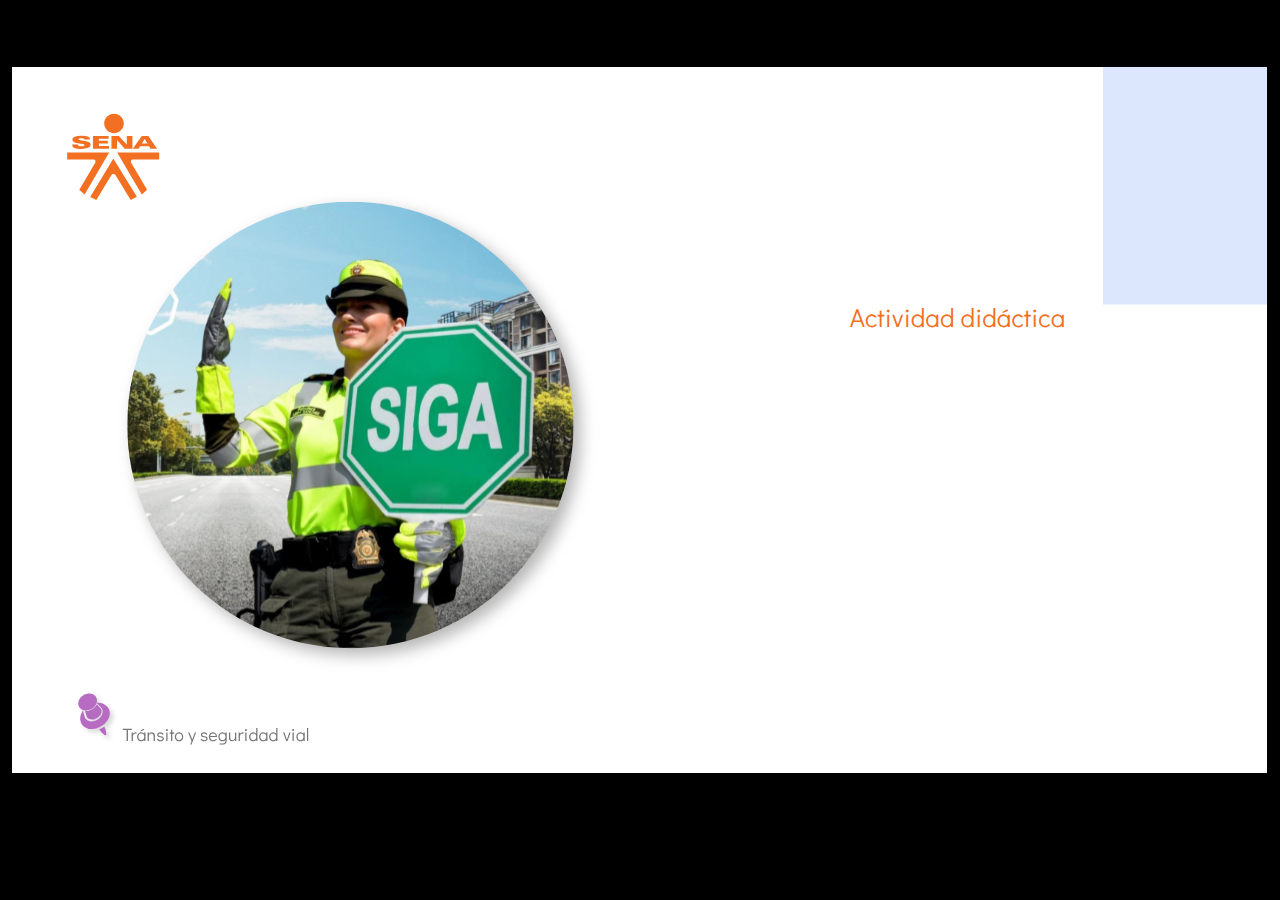
==== public/actividades/index.html @ 91df7506 "se vincula AD" ====
﻿<!doctype html>
<html lang="es">
<head>
  <meta charset="utf-8">
  <!-- Creado con Storyline 360 - http://www.articulate.com  -->
  <!-- version: 3.68.28887.0 -->
  <title>Actividad did&#225;ctica</title>
  <meta http-equiv="x-ua-compatible" content="IE=edge"/>
  <meta name="viewport" content="width=device-width,initial-scale=1,user-scalable=no,shrink-to-fit=no,minimal-ui"/>
  <meta name="apple-mobile-web-app-capable" content="yes"/>
  <style>
    html, body { height: 100%; padding: 0; margin: 0 }
    #app { height: 100%; width: 100%; }
  </style>

  <script>
    window.DS = {};
    window.globals = {
      DATA_PATH_BASE: '',
      HAS_FRAME: true,
      HAS_SLIDE: true,

      lmsPresent: false,
      tinCanPresent: false,
      cmi5Present: false,
      aoSupport: false,
      scale: 'show all',
      captureRc: false,
      browserSize: 'optimal',
      bgColor: '#000000',
      features: 'AccessibleVideo,FullScreenToggle,InsertSvgPicture,LayerPresentAsDialog,MultipleQuizTracking,QuestionCorrectVariable,UpdatedThemeEditor',
      themeName: 'classic',
      preloaderColor: '#FFFFFF',
      suppressAnalytics: false,
      productChannel: 'stable',
      publishSource: 'storyline',
      aid: 'aid|dd73bbe0-893c-4c5d-ada9-b44ee608dcb3',
      cid: '04bfd34e-cd07-4569-9f02-371561cab23e',
      playerVersion: '3.68.28887.0',
      publishTimestamp: '2022-11-05T01:16:20.6654758Z',
      maxIosVideoElements: 10,
      connectionSettings: { },

      
      parseParams: function(qs) {
        if (window.globals.parsedParams != null) {
          return window.globals.parsedParams;
        }
        qs = (qs || window.location.search.substr(1)).split('+').join(' ');
        var params = {},
            tokens,
            re = /[?&]?([^=]+)=([^&]*)/g;

        while (tokens = re.exec(qs)) {
          params[decodeURIComponent(tokens[1]).trim()] =
            decodeURIComponent(tokens[2]).trim();
        }
        window.globals.parsedParams = params;
        return params;
      }

    };
  </script>
  <script>
    var isIe11 = ('ActiveXObject' in window || window.MSBlobBuilder != null)
      && window.msCrypto != null && !window.ActiveXObject;
    if (isIe11) {
      window.globals.unsupportedBrowser = true;
      document.write(atob('[base64]'));
    }
  </script>
  
  <script>window.THREE = { };</script>
  
</head>
<body style="background: #000000" class="cs-HTML theme-classic">
  <!-- 360 -->
  <script>!function(e){var i=/iPhone/i,o=/iPod/i,n=/iPad/i,t=/(?=.*\bAndroid\b)(?=.*\bMobile\b)/i,d=/Android/i,s=/(?=.*\bAndroid\b)(?=.*\bSD4930UR\b)/i,b=/(?=.*\bAndroid\b)(?=.*\b(?:KFOT|KFTT|KFJWI|KFJWA|KFSOWI|KFTHWI|KFTHWA|KFAPWI|KFAPWA|KFARWI|KFASWI|KFSAWI|KFSAWA)\b)/i,r=/IEMobile/i,h=/(?=.*\bWindows\b)(?=.*\bARM\b)/i,a=/BlackBerry/i,l=/BB10/i,p=/Opera Mini/i,f=/(CriOS|Chrome)(?=.*\bMobile\b)/i,u=/(?=.*\bFirefox\b)(?=.*\bMobile\b)/i,c=new RegExp("(?:Nexus 7|BNTV250|Kindle Fire|Silk|GT-P1000)","i"),w=function(e,i){return e.test(i)},A=function(e){var A=e||navigator.userAgent,v=A.split("[FBAN");if(void 0!==v[1]&&(A=v[0]),this.apple={phone:w(i,A),ipod:w(o,A),tablet:!w(i,A)&&w(n,A),device:w(i,A)||w(o,A)||w(n,A)},this.amazon={phone:w(s,A),tablet:!w(s,A)&&w(b,A),device:w(s,A)||w(b,A)},this.android={phone:w(s,A)||w(t,A),tablet:!w(s,A)&&!w(t,A)&&(w(b,A)||w(d,A)),device:w(s,A)||w(b,A)||w(t,A)||w(d,A)},this.windows={phone:w(r,A),tablet:w(h,A),device:w(r,A)||w(h,A)},this.other={blackberry:w(a,A),blackberry10:w(l,A),opera:w(p,A),firefox:w(u,A),chrome:w(f,A),device:w(a,A)||w(l,A)||w(p,A)||w(u,A)||w(f,A)},this.seven_inch=w(c,A),this.any=this.apple.device||this.android.device||this.windows.device||this.other.device||this.seven_inch,this.phone=this.apple.phone||this.android.phone||this.windows.phone,this.tablet=this.apple.tablet||this.android.tablet||this.windows.tablet,"undefined"==typeof window)return this},v=function(){var e=new A;return e.Class=A,e};"undefined"!=typeof module&&module.exports&&"undefined"==typeof window?module.exports=A:"undefined"!=typeof module&&module.exports&&"undefined"!=typeof window?module.exports=v():"function"==typeof define&&define.amd?define("isMobile",[],e.isMobile=v()):e.isMobile=v()}(this);
    window.isMobile.apple.tablet = window.isMobile.apple.tablet ||
      (navigator.platform === 'MacIntel' && navigator.maxTouchPoints > 1);
    window.isMobile.apple.device = window.isMobile.apple.device || window.isMobile.apple.tablet;
    window.isMobile.tablet = window.isMobile.tablet || window.isMobile.apple.tablet;
    window.isMobile.any = window.isMobile.any || window.isMobile.apple.tablet;
  </script>

  <div id="focus-sink" tabindex="-1"></div>

  <div id="preso"></div>
  <script>
    (function() {

      var classTypes = [ 'desktop', 'mobile', 'phone', 'tablet' ];

      var addDeviceClasses = function(prefix, testObj) {
        var curr, i;
        for (i = 0; i < classTypes.length; i++) {
          curr = classTypes[i];
          if (testObj[curr]) {
            document.body.classList.add(prefix + curr);
          }
        }
      };

      var params = window.globals.parseParams(),
          isDevicePreview = params.devicepreview === '1',
          isPhoneOverride = params.deviceType === 'phone' || (isDevicePreview && params.phone == '1'),
          isTabletOverride = (params.deviceType === 'tablet' || isDevicePreview) && !isPhoneOverride,
          isMobileOverride = isPhoneOverride || isTabletOverride;

      var deviceView = {
        desktop: !window.isMobile.any && !isMobileOverride,
        mobile: window.isMobile.any || isMobileOverride,
        phone: isPhoneOverride || (window.isMobile.phone && !isTabletOverride),
        tablet: isTabletOverride || window.isMobile.tablet
      };

      window.globals.deviceView = deviceView;
      window.isMobile.desktop = !window.isMobile.any;
      window.isMobile.mobile = window.isMobile.any;

      addDeviceClasses('view-', deviceView);

    })();
  </script>
  
  <script src='story_content/user.js' type=text/javascript></script>
  <div class="slide-loader"></div>

  <script>
    if (window.globals.deviceView.isMobile) { var doc = document, loader = doc.body.querySelector('.slide-loader'); [ 1, 2, 3 ].forEach(function(n) { var d = doc.createElement('div'); d.style.backgroundColor = window.globals.preloaderColor; d.classList.add('mobile-loader-dot'); d.classList.add('dot' + n); loader.appendChild(d); }); }
  </script>

  <div class="mobile-load-title-overlay" style="display: none">
    <div class="mobile-load-title">Actividad did&#225;ctica</div>
  </div>

  <div class="mobile-chrome-warning"></div>

  
<style>
  .warn-connection-dialog {
    display: none;
    background: transparent;
    pointer-events: none;
    position: fixed;
    left: 0;
    top: 0;
    width: 100%;
    height: 100%;
    z-index: 999;
  }

  .warn-connection-content {
    border-radius: 4px;
    background: white;
    border: 1px solid #E7E7E7;
    color: #333333;
    box-shadow: 0 2px 4px rgba(0, 0, 0, 0.25);
    transition: all 150ms ease-out;
    position: absolute;
    white-space: nowrap;
  }

  .view-phone.is-landscape .warn-connection-content {
    left: 23px;
    bottom: 23px;
  }

  .view-tablet.is-landscape .warn-connection-content {
    left: 50%;
    top: 20px;
    transform: translateX(-50%);
  }

  .is-portrait .warn-connection-content {
    transform: translate(-50%, calc(-100% - 15px));
  }

  .warn-connection-content p {
    display: inline-block;
    margin: 0 8px 0 0;
    line-height: 33px;
    font-size: 11px;
  }

  .warn-connection-content svg {
    position: relative;
    vertical-align: middle;
    margin: 0 2px 2px 8px;
  }

  .view-desktop .warn-connection-content {
    left: 1.5em;
    bottom: 1.5em;
  }

  .view-desktop .warn-connection-content p {
    font-size: 1.1em;
  }

  .is-offline .warn-connection-dialog {
    display: block;
  }

  .is-offline .cs-panel * {
    pointer-events: none !important;
  }

  .is-offline .cs-panel {
    pointer-events: all !important;
  }

  .is-offline #nav-controls * {
    pointer-events: none !important;
  }

  .is-offline #nav-controls {
    pointer-events: all !important;
  }
</style>

<div class="warn-connection-dialog">
  <div class="warn-connection-content">
    <svg width="17" height="15" viewBox="0 0 17 15" xmlns="http://www.w3.org/2000/svg">
      <path fill="#8F0000" stroke="white" d="M16.07,12.98 L15.88,12.23 L9.51,1.21 C8.97,0.26,7.6,0.26,7.06,1.21 L0.69,12.23 C0.15,13.16,0.81,14.36,1.91,14.36 H14.65 C15.47,14.36,16.05,13.7,16.07,12.98 Z"/>
      <path fill="white" stroke="white" d="M8.58,5.5 C8.35,5.28,8.5,5.35,8.21,5.32 C8.09,5.35,7.97,5.49,7.96,5.67 C7.97,5.79,7.98,5.92,7.98,6.04 L7.98,6.04 C7.99,6.17,8,6.31,8.01,6.43 L8.01,6.44 C8.03,6.92,8.06,7.41,8.09,7.9 L8.09,7.9 C8.12,8.39,8.14,8.88,8.17,9.37 C8.17,9.39,8.18,9.42,8.2,9.44 C8.23,9.46,8.25,9.47,8.28,9.47 C8.31,9.47,8.34,9.46,8.35,9.44 C8.37,9.43,8.38,9.4,8.39,9.35 L8.39,9.34 C8.39,9.24,8.4,9.15,8.4,9.05 L8.4,9.05 C8.41,8.96,8.41,8.86,8.42,8.75 C8.43,8.44,8.45,8.12,8.47,7.81 L8.47,7.81 C8.49,7.49,8.51,7.18,8.53,6.87 C8.55,6.46,8.56,6.05,8.59,5.64 L8.6,5.62 C8.6,5.57,8.59,5.53,8.58,5.5 L8.21,5.32 Z"/>
      <circle fill="white" stroke="white" cx="8.3" cy="11.35" r="0.3"/>
    </svg>
    <p>You are offline. Trying to reconnect...</p>
  </div>
</div>

<script>
  (function() {
    window.DS.connection = {
      warningShown: false,
      assets: {},
      loadingAssetGroup: false,
      retryDelay: 500
    };

    // @TODO this is POC code and can be cleaned up a bit more if we move forward
    // with the feature



    // The `window.globals.features` variable must be set in `webpack.dev.config` when testing locally - it is not enough
    // to have it in the data - but it must be set there as well.
    var useConnectionMessages = window.AbortController != null &&
      window.location.protocol != 'file:' &&
      window.globals.features.indexOf('ConnectionMessages') != -1;

    window.DS.connection.useConnectionMessages = useConnectionMessages

    var assetCount = 0;
    var checkLoadedId;
    var connectionSettings = window.globals.connectionSettings;

    if (useConnectionMessages && connectionSettings != null) {
      var contentEl = document.querySelector('.warn-connection-content');
      var messageEl = contentEl.querySelector('p')

      if (connectionSettings.useDarkTheme) {
        contentEl.style.borderColor = '#BABBBA';
        contentEl.style.backgroundColor = '#282828';
        contentEl.style.color = '#FFFFFF';
      }

      if (connectionSettings.message != null) {
        messageEl.textContent = window.decodeURIComponent(connectionSettings.message);
      }
    }

    function checkAssetsReady() {
      for (var i in DS.connection.assets) {
        if (!DS.connection.assets[i].success) {
          return false;
        }
      }
      return true;
    }

    function stopAssetGroup() {
      if (!useConnectionMessages) { return; }

      assetCount = 0;

      DS.connection.oldAssetGroup = DS.connection.assets;
      DS.connection.assets = {};
      DS.connection.loadingAssetGroup = false;
      clearInterval(checkLoadedId);
    }

    function startAssetGroup() {
      if (!useConnectionMessages) { return; }
      var ticks = 0;
      clearInterval(checkLoadedId);
      checkLoadedId = setInterval(function() {
        var loaded = 0;
        if (assetCount === 0 && loaded === 0) {
          clearInterval(checkLoadedId);
          return;
        }

        for (var i in DS.connection.assets) {
          if (DS.connection.assets[i].success) {
            loaded++;
          }
        }

        if (assetCount === loaded && checkAssetsReady()) {
          for (var i in DS.connection.assets) {
            if (DS.connection.assets[i].action) {
              DS.connection.assets[i].action();
            }
          }
          hideWarning();
          stopAssetGroup();
        }
      }, 100)
    }

    function requiredAsset(url, action, retry, type) {
      if (!useConnectionMessages) { return; }
      if (DS.connection.assets[url]) { return; }

      DS.connection.assets[url] = {
        success: false, action: action, retry: retry, type: type
      };
      assetCount = Object.keys(DS.connection.assets).length;
      if (!DS.connection.loadingAssetGroup) {
        startAssetGroup();
      }
      DS.connection.loadingAssetGroup = true;
    }

    function assetLoaded(url) {
      if (!useConnectionMessages) { return; }
      if (DS.connection.assets[url]) {
        DS.connection.assets[url].success = true;
      }
    }

    function assetFailed(url) {
      if (!useConnectionMessages) { return; }
      if (!DS.connection.assets[url]) {
        if (/\.js$/.test(url)) {
          setTimeout(function() {
            if (DS.connection.lastSlideLoaded != null) {
              DS.connection.lastSlideLoaded();
            }
          }, DS.connection.retryDelay);
        }
        return;
      }
      if (!DS.connection.warningShown) { showWarning(); }
      if (DS.connection.assets[url].retry) {
        setTimeout(function() {
          if (!DS.connection.assets[url].success) {
            DS.connection.assets[url].retry()
          }
        }, DS.connection.retryDelay);
      }
    }

    function hideWarning() {
      document.body.classList.remove('is-offline');
      DS.connection.warningShown = false;
    }
    DS.connection.hideWarning = hideWarning

    function showWarning(btn) {
      document.body.classList.add('is-offline')
      DS.connection.warningShown = true;
      updateWarningPosition();
    }

    function updateWarningPosition() {
      if (!DS.connection.warningShown) {
        return;
      }

      var isPortrait = document.body.classList.contains('is-portrait');
      var warningEl = document.querySelector('.warn-connection-content');

      if (isPortrait) {
        var slide = document.querySelector('.primary-slide');
        var slideRect = slide.getBoundingClientRect();

        warningEl.style.top = `${slideRect.top}px`
        warningEl.style.left = `${slideRect.left + slideRect.width / 2}px`
      } else {
        warningEl.style.top = null;
        warningEl.style.left = null;
      }

      window.requestAnimationFrame(updateWarningPosition);
    }

    // these will all be noops if the feature flag isn't set in
    // the data and `window.globals.features`
    DS.connection.requiredAsset = requiredAsset;
    DS.connection.assetLoaded = assetLoaded;
    DS.connection.assetFailed = assetFailed;
    DS.connection.stopAssetGroup = stopAssetGroup;
    DS.connection.startAssetGroup = startAssetGroup;
  })();
</script>


  <script>
    
    if (window.autoSpider && window.vInterfaceObject) {
      document.querySelector('.mobile-load-title-overlay').style.display = 'none';
    }
  </script>

  

  <link rel="stylesheet" href="html5/data/css/output.min.css" data-noprefix/>
</body>
<script src="html5/lib/scripts/bootstrapper.min.js"></script>
</html>
---- public/actividades/html5/data/css/output.min.css ----
@font-face {
  font-family: 'Didact GothicBold CBoldB12E9ADA';
  src: url('[data-uri]');
  font-style: normal;
  font-weight: normal;
}
@font-face {
  font-family: 'Didact Gothic Charset1_39E1F233';
  src: url('[data-uri]');
  font-style: normal;
  font-weight: normal;
}
@font-face {
  font-family: 'Didact Gothic Charset0_9B944016';
  src: url('[data-uri]');
  font-style: normal;
  font-weight: normal;
}
@font-face {
  font-family: 'Didact GothicBold CBoldC69CEF59';
  src: url('[data-uri]');
  font-style: normal;
  font-weight: normal;
}
.cs-HTML {
  background: rgba(0, 0, 0, 1);
}
.cs-npnxnanbnsnfns00000000001 .cs-infopanel  {
  box-shadow: 0 1px 0 rgba(0, 0, 0, 1);
  background: rgba(255, 255, 255, 1);
}
.cs-npnxnanbnsnfns00000000001 .cs-infopanel .cs-link {
  color: rgba(124, 34, 128, 1);
}
.cs-npnxnanbnsnfns00000000001 .cs-infopanel .cs-link:hover {
  color: rgba(0, 0, 238, 1);
}
.cs-npnxnanbnsnfns00000000001 .cs-infopanel .cs-name {
  color: rgba(68, 68, 68, 1);
}
.cs-npnxnanbnsnfns00000000001 .cs-infopanel .cs-title {
  color: rgba(153, 153, 153, 1);
}
.cs-npnxnanbnsnfns00000000001 .cs-infopanelpopup  {
  box-shadow: 0 1px 0 rgba(0, 0, 0, 1);
  background: linear-gradient(180deg, rgba(29, 29, 29, 1) 0%, rgba(11, 11, 11, 1) 100%);
}
.cs-npnxnanbnsnfns00000000001 .cs-infopanelpopup .cs-link {
  color: rgba(255, 255, 255, 1);
}
.cs-npnxnanbnsnfns00000000001 .cs-infopanelpopup .cs-link:hover {
  color: rgba(117, 117, 117, 1);
}
.cs-npnxnanbnsnfns00000000001 .cs-infopanelpopup .cs-name {
  color: rgba(114, 114, 114, 1);
}
.cs-npnxnanbnsnfns00000000001 .cs-infopanelpopup .cs-bio {
  color: rgba(255, 255, 255, 1);
}
.cs-npnxnanbnsnfns00000000001 .cs-timer  {
  color: rgba(255, 255, 255, 1);
}
.cs-npnxnanbnsnfns00000000001 .cs-duration stop:first-child {
  stop-color: rgba(0, 215, 255, 1);
}
.cs-npnxnanbnsnfns00000000001 .cs-duration stop:last-child {
  stop-color: rgba(0, 171, 255, 1);
}
.cs-npnxnanbnsnfns00000000001 .cs-elapsed stop:first-child {
  stop-color: rgba(254, 227, 71, 1);
}
.cs-npnxnanbnsnfns00000000001 .cs-elapsed stop:last-child {
  stop-color: rgba(252, 204, 42, 1);
}
.cs-npnxnanbnsnfns00000000001 .cs-timer .cs-pie .cs-innerstroke {
  stroke: rgba(255, 255, 255, 1);
}
.cs-npnxnanbnsnfns00000000001 .cs-timer .cs-pie .cs-innerborder {
  stroke: rgba(204, 204, 204, 1);
}
.cs-npnxnanbnsnfns00000000001 .cs-window  {
  box-shadow: 0 8px 5px rgba(0, 0, 0, 0.2);
  border-color: rgba(29, 29, 29, 1);
  background: rgba(42, 42, 42, 1);
  color: rgba(255, 255, 255, 1);
}
.cs-npnxnanbnsnfns00000000001 .cs-window .cs-diva {
  border-color: rgba(49, 49, 49, 1);
}
.cs-npnxnanbnsnfns00000000001 .cs-window .cs-divb {
  border-color: rgba(14, 14, 14, 1);
}
.cs-npnxnanbnsnfns00000000001 .cs-editor .cs-editor-slide {
  color: rgba(255, 255, 255, 1);
}
.cs-npnxnanbnsnfns00000000001 .cs-editor .cs-editor-html {
  color: rgba(255, 255, 255, 1);
}
.cs-npnxnanbnsnfns00000000001 .cs-editor .cs-editor-button {
  text-shadow: 0 1px 0 rgba(0, 0, 0, 1);
  color: rgba(255, 255, 255, 1);
  border-color: rgba(3, 3, 3, 1);
  background: linear-gradient(180deg, rgba(51, 51, 51, 1) 0%, rgba(20, 20, 20, 1) 100%);
}
.cs-npnxnanbnsnfns00000000001 .cs-editor .cs-editor-button:hover {
  background: linear-gradient(180deg, rgba(58, 58, 58, 1) 0%, rgba(12, 12, 12, 1) 100%);
}
.cs-npnxnanbnsnfns00000000001 .cs-editor .cs-editor-button:active {
  background: linear-gradient(180deg, rgba(20, 20, 20, 1) 0%, rgba(50, 50, 50, 1) 100%);
}
.cs-npnxnanbnsnfns00000000001 .cs-listitem  {
  color: rgba(255, 255, 255, 1);
  border-color: rgba(52, 52, 52, 1);
}
.cs-npnxnanbnsnfns00000000001 .cs-listitem.cs-viewed {
  color: rgba(135, 135, 135, 1);
}
.cs-npnxnanbnsnfns00000000001 .cs-listitem.cs-selected {
  color: rgba(255, 255, 255, 1);
  background: rgba(63, 63, 63, 1);
}
.cs-npnxnanbnsnfns00000000001 .cs-listitem.cs-selected:hover {
  background: rgba(63, 63, 63, 1);
}
.cs-npnxnanbnsnfns00000000001 .cs-listitem.cs-selected.hover {
  background: rgba(63, 63, 63, 1);
}
.cs-npnxnanbnsnfns00000000001 .cs-listitem.cs-selected:focus {
  background: rgba(63, 63, 63, 1);
}
.cs-npnxnanbnsnfns00000000001 .cs-listitem .cs-icon-carrot {
  fill: rgba(255, 255, 255, 1);
}
.cs-npnxnanbnsnfns00000000001 .cs-listitem .cs-icon-carrot .cs-shadow {
  fill: rgba(0, 0, 0, 1);
}
.cs-npnxnanbnsnfns00000000001 .cs-listitem:hover {
  background: rgba(49, 49, 49, 1);
}
.cs-npnxnanbnsnfns00000000001 .cs-listitem.hover {
  background: rgba(49, 49, 49, 1);
}
.cs-npnxnanbnsnfns00000000001 .cs-listitem:focus {
  background: rgba(49, 49, 49, 1);
}
.cs-npnxnanbnsnfns00000000001 .cs-glossary  {
  color: rgba(255, 255, 255, 1);
}
.cs-npnxnanbnsnfns00000000001 .cs-glossary .cs-scrolling-panel {
  background: rgba(51, 51, 51, 1);
}
.cs-npnxnanbnsnfns00000000001 .cs-glossary .cs-term.cs-selected .cs-choice-list-trigger {
  color: rgba(255, 255, 255, 1);
  background: rgba(63, 63, 63, 1);
}
.cs-npnxnanbnsnfns00000000001 .cs-glossary .cs-term.cs-selected .cs-choice-list-trigger:focus {
  color: rgba(255, 255, 255, 1);
  background: rgba(63, 63, 63, 1);
}
.cs-npnxnanbnsnfns00000000001 .cs-glossary .cs-term:hover .cs-choice-list-trigger {
  background: rgba(28, 28, 28, 1);
}
.cs-npnxnanbnsnfns00000000001 .cs-glossary .cs-term.hover .cs-choice-list-trigger {
  background: rgba(28, 28, 28, 1);
}
.cs-npnxnanbnsnfns00000000001 .cs-glossary .cs-term .cs-choice-list-trigger:focus {
  background: rgba(28, 28, 28, 1);
}
.cs-npnxnanbnsnfns00000000001 .cs-glossary .cs-diva {
  border-color: rgba(61, 61, 61, 1);
}
.cs-npnxnanbnsnfns00000000001 .cs-glossary .cs-divb {
  border-color: rgba(32, 32, 32, 1);
}
.cs-npnxnanbnsnfns00000000001 .cs-glossary .cs-divc {
  border-color: rgba(61, 61, 61, 1);
}
.cs-npnxnanbnsnfns00000000001 .cs-glossary .cs-heading {
  color: rgba(255, 255, 255, 1);
}
.cs-npnxnanbnsnfns00000000001 .cs-resource .cs-separator {
  border-color: rgba(44, 44, 44, 1);
}
.cs-npnxnanbnsnfns00000000001 .cs-outline  {
  color: rgba(255, 255, 255, 1);
}
.cs-npnxnanbnsnfns00000000001 .cs-outline .cs-diva {
  border-color: rgba(28, 28, 28, 1);
}
.cs-npnxnanbnsnfns00000000001 .cs-outline .cs-divb {
  border-color: rgba(54, 54, 54, 1);
}
.cs-npnxnanbnsnfns00000000001 .cs-outline .cs-divc {
  border-color: rgba(52, 52, 52, 1);
}
.cs-npnxnanbnsnfns00000000001 .cs-outline .cs-search-filter:hover {
  color: rgba(117, 117, 117, 1);
}
.cs-npnxnanbnsnfns00000000001 .cs-outline .cs-search-filter.hover {
  color: rgba(117, 117, 117, 1);
}
.cs-npnxnanbnsnfns00000000001 .cs-transcript  {
  color: rgba(255, 255, 255, 1);
}
.cs-npnxnanbnsnfns00000000001 .cs-transcript .cs-div {
  border-color: rgba(44, 44, 44, 1);
}
.cs-npnxnanbnsnfns00000000001 .cs-tabs:not(.topmenu-item) {
  color: rgba(114, 114, 114, 1);
}
.cs-npnxnanbnsnfns00000000001 .cs-tabs .cs-inner-button:not(.topmenu-item) {
  text-shadow: 0 1px 0 rgba(0, 0, 0, 1);
}
.cs-npnxnanbnsnfns00000000001 .cs-tabs:hover:not(.topmenu-item) {
  color: rgba(82, 84, 84, 1);
}
.cs-npnxnanbnsnfns00000000001 .cs-tabs.cs-selected {
  background: rgba(36, 36, 36, 1);
  color: rgba(255, 255, 255, 1);
}
.cs-npnxnanbnsnfns00000000001 .cs-seekcontrol  {
  background: linear-gradient(180deg, rgba(51, 51, 51, 1) 0%, rgba(20, 20, 20, 1) 100%);
  border-color: rgba(3, 3, 3, 1);
}
.cs-npnxnanbnsnfns00000000001 .cs-seekcontrol .cs-button:hover .cs-icon {
  fill: rgba(255, 255, 255, 1);
}
.cs-npnxnanbnsnfns00000000001 .cs-seekcontrol .cs-button.hover .cs-icon {
  fill: rgba(255, 255, 255, 1);
}
.cs-npnxnanbnsnfns00000000001 .cs-seekcontrol .cs-button .cs-icon-shadow {
  fill: rgba(0, 0, 0, 1);
}
.cs-npnxnanbnsnfns00000000001 .cs-seekcontrol .cs-button .cs-icon {
  fill: rgba(255, 255, 255, 1);
}
.cs-npnxnanbnsnfns00000000001 .cs-seekcontrol .cs-seek .cs-fill {
  background: rgba(255, 255, 255, 1);
}
.cs-npnxnanbnsnfns00000000001 .cs-seekcontrol .cs-seek {
  background: rgba(34, 34, 34, 1);
  border-color: rgba(26, 26, 26, 1);
}
.cs-npnxnanbnsnfns00000000001 .cs-searchinput .cs-input {
  color: rgba(45, 45, 45, 1);
  border-color: rgba(32, 32, 32, 1);
  background: rgba(255, 255, 255, 1);
}
.cs-npnxnanbnsnfns00000000001 .cs-searchinput .cs-input:focus {
  color: rgba(45, 45, 45, 1);
  background: rgba(255, 255, 255, 1);
}
.cs-npnxnanbnsnfns00000000001 .cs-searchinput .cs-input:hover {
  box-shadow: inset 0 0 1px 0 rgba(235, 148, 113, 0);
}
.cs-npnxnanbnsnfns00000000001 .cs-searchinput .cs-input.hover {
  box-shadow: inset 0 0 1px 0 rgba(235, 148, 113, 0);
}
.cs-npnxnanbnsnfns00000000001 .cs-searchinput .cs-button .cs-icon {
  fill: rgba(255, 255, 255, 1);
}
.cs-npnxnanbnsnfns00000000001 .cs-searchinput .cs-button:hover {
  fill: linear-gradient(180deg, rgba(58, 58, 58, 1) 0%, rgba(12, 12, 12, 1) 100%);
}
.cs-npnxnanbnsnfns00000000001 .cs-searchinput .cs-button.hover {
  fill: linear-gradient(180deg, rgba(58, 58, 58, 1) 0%, rgba(12, 12, 12, 1) 100%);
}
.cs-npnxnanbnsnfns00000000001 .cs-menu  {
  box-shadow: 0 1px 0 rgba(14, 14, 14, 1);
  background: rgba(36, 36, 36, 1);
}
.cs-npnxnanbnsnfns00000000001 .cs-topmenu-item.active .cs-tab {
  background: rgba(36, 36, 36, 1);
}
.cs-npnxnanbnsnfns00000000001 .cs-logo  {
  box-shadow: 0 1px 0 rgba(0, 0, 0, 1);
  background: rgba(255, 255, 255, 1);
}
.cs-npnxnanbnsnfns00000000001 .cs-checkbox  {
  color: rgba(255, 255, 255, 1);
}
.cs-npnxnanbnsnfns00000000001 .cs-checkbox:hover {
  border-color: rgba(156, 156, 156, 1);
}
.cs-npnxnanbnsnfns00000000001 .cs-checkbox.hover {
  border-color: rgba(156, 156, 156, 1);
}
.cs-npnxnanbnsnfns00000000001 .cs-checkbox .cs-box {
  color: rgba(255, 255, 255, 1);
  border-color: rgba(22, 22, 22, 1);
}
.cs-npnxnanbnsnfns00000000001 .cs-checkbox .cs-box:checked::after {
  color: rgba(43, 196, 0, 1);
}
.cs-npnxnanbnsnfns00000000001 .cs-checkbox .cs-box.checked.after {
  color: rgba(43, 196, 0, 1);
}
.cs-npnxnanbnsnfns00000000001 .cs-button  {
  text-shadow: 0 1px 0 rgba(0, 0, 0, 0);
  color: rgba(255, 255, 255, 1);
  border-color: rgba(3, 3, 3, 1);
  background: linear-gradient(180deg, rgba(243, 111, 33, 1) 0%, rgba(243, 111, 33, 1) 100%);
  box-shadow: 0 1px 0 rgba(37, 37, 37, 1);
}
.cs-npnxnanbnsnfns00000000001 .cs-button .cs-icon {
  fill: rgba(255, 255, 255, 1);
}
.cs-npnxnanbnsnfns00000000001 .cs-button .cs-icon-shadow {
  fill: rgba(0, 0, 0, 0);
}
.cs-npnxnanbnsnfns00000000001 .cs-button:hover {
  background: linear-gradient(180deg, rgba(253, 188, 46, 1) 0%, rgba(255, 192, 0, 1) 100%);
}
.cs-npnxnanbnsnfns00000000001 .cs-button.hover {
  background: linear-gradient(180deg, rgba(253, 188, 46, 1) 0%, rgba(255, 192, 0, 1) 100%);
}
.cs-npnxnanbnsnfns00000000001 .cs-button:active {
  background: linear-gradient(180deg, rgba(20, 20, 20, 1) 0%, rgba(50, 50, 50, 1) 100%);
}
.cs-npnxnanbnsnfns00000000001 .cs-button.cs-disabled:hover {
  background: linear-gradient(180deg, rgba(243, 111, 33, 1) 0%, rgba(243, 111, 33, 1) 100%);
}
.cs-npnxnanbnsnfns00000000001 .cs-button.cs-disabled.hover {
  background: linear-gradient(180deg, rgba(243, 111, 33, 1) 0%, rgba(243, 111, 33, 1) 100%);
}
.cs-npnxnanbnsnfns00000000001 .cs-button.cs-disabled:active {
  background: linear-gradient(180deg, rgba(243, 111, 33, 1) 0%, rgba(243, 111, 33, 1) 100%);
}
.cs-npnxnanbnsnfns00000000001 .cs-button.cs-volume:hover {
  background: linear-gradient(180deg, rgba(243, 111, 33, 1) 0%, rgba(243, 111, 33, 1) 100%);
}
.cs-npnxnanbnsnfns00000000001 .cs-button.cs-volume.hover {
  background: linear-gradient(180deg, rgba(243, 111, 33, 1) 0%, rgba(243, 111, 33, 1) 100%);
}
.cs-npnxnanbnsnfns00000000001 .cs-button.cs-volume:active {
  background: linear-gradient(180deg, rgba(243, 111, 33, 1) 0%, rgba(243, 111, 33, 1) 100%);
}
.cs-npnxnanbnsnfns00000000001.cs-base  {
  color: rgba(255, 255, 255, 1);
  border-color: rgba(0, 0, 0, 1);
  background: linear-gradient(180deg, rgba(0, 0, 0, 1) 0%, rgba(0, 0, 0, 1) 100%);
}
.cs-npnxnanbnsnfns00000000001.cs-base .cs-separator .cs-diva {
  background: rgba(14, 14, 14, 1);
}
.cs-npnxnanbnsnfns00000000001.cs-base .cs-separator .cs-divb {
  background: rgba(49, 49, 49, 1);
}
.cs-npnxnanbnsnfns00000000001.cs-base .cs-topmenu-item.active .cs-tab {
  border-color: rgba(14, 14, 14, 1);
}
.cs-npnxnanbnsnfns00000000001.cs-base .cs-topmenu-item.active .cs-panel {
  border-color: rgba(14, 14, 14, 1);
}
.cs-npnxnanbnsnfns00000000001.cs-base .cs-left {
  background: linear-gradient(180deg, rgba(27, 27, 27, 1) 0%, rgba(10, 10, 10, 1) 100%);
}
.cs-npnxnanbnsnfns00000000001.cs-base .cs-area-primary .cs-slide-container {
  background: linear-gradient(180deg, rgba(29, 29, 29, 1) 0%, rgba(11, 11, 11, 1) 100%);
}
.cs-npnxnanbnsnfns00000000001 .cs-volume::-moz-range-thumb {
  border-color: rgba(28, 28, 28, 1);
  box-shadow: inset 0 0 1px 0 rgba(90, 90, 90, 1);
  background: rgba(76, 76, 76, 1);
}
.cs-npnxnanbnsnfns00000000001 .cs-volume::-ms-thumb {
  border-color: rgba(28, 28, 28, 1);
  box-shadow: inset 0 0 1px 0 rgba(90, 90, 90, 1);
  background: rgba(76, 76, 76, 1);
}
.cs-npnxnanbnsnfns00000000001 .cs-volume::-webkit-slider-thumb {
  border-color: rgba(28, 28, 28, 1);
  box-shadow: inset 0 0 1px 0 rgba(90, 90, 90, 1);
  background: rgba(76, 76, 76, 1);
}
.cs-npnxnanbnsnfns00000000001 .cs-volume::-moz-range-track {
  border-color: rgba(73, 73, 73, 1);
  background: rgba(49, 49, 49, 1);
}
.cs-npnxnanbnsnfns00000000001 .cs-volume::-ms-track {
  border-color: rgba(73, 73, 73, 1);
  background: rgba(49, 49, 49, 1);
}
.cs-npnxnanbnsnfns00000000001 .cs-volume::-webkit-slider-runnable-track {
  border-color: rgba(73, 73, 73, 1);
  background: rgba(49, 49, 49, 1);
}
body.show-focus .tab-focus-box {
  border-color: rgba(255, 255, 0, 1);
}
.skipnav {
  border-color: rgba(255, 255, 0, 1);
}
.fn-npnxnanbsnfns00000000001 {
  font-family: 'Didact Gothic654D575A';
  -webkit-font-variant-ligatures: no-common-ligatures;
  font-variant-ligatures: no-common-ligatures;
}
.fn-pxabnsnfns00000000001 {
  font-family: 'Didact Gothic654D575A';
  -webkit-font-variant-ligatures: no-common-ligatures;
  font-variant-ligatures: no-common-ligatures;
}
.fn-npxnabnsnfns00000000001 {
  font-family: 'Didact Gothic654D575A';
  -webkit-font-variant-ligatures: no-common-ligatures;
  font-variant-ligatures: no-common-ligatures;
}
.fn-npnxnanbnsnfns00000000001 {
  font-family: 'Didact Gothic654D575A';
  -webkit-font-variant-ligatures: no-common-ligatures;
  font-variant-ligatures: no-common-ligatures;
}
.fn-pxabnsnfns00000000000 {
  font-family: 'Didact Gothic654D575A';
  -webkit-font-variant-ligatures: no-common-ligatures;
  font-variant-ligatures: no-common-ligatures;
}
@font-face {
  font-family: 'Didact Gothic654D575A';
  src: url('[data-uri]');
  font-style: normal;
  font-weight: normal;
}
@font-face {
  font-family: 'Didact Gothic654D575A';
  src: url('[data-uri]');
  font-style: normal;
  font-weight: normal;
}
.cs-InvalidPromptSlide .cs-5xU5RBleVLi-InvalidPromptSlide-btn0 {
  color: rgba(255, 255, 255, 1);
  border-color: rgba(3, 3, 3, 1);
  background: linear-gradient(180deg, rgba(51, 51, 51, 1) 0%, rgba(20, 20, 20, 1) 100%);
  text-shadow: 0 1px 0 rgba(0, 0, 0, 1);
}
.cs-InvalidPromptSlide .cs-5xU5RBleVLi-InvalidPromptSlide-btn0 .cs-html {
  color: rgba(255, 255, 255, 1);
}
.cs-InvalidPromptSlide .cs-5xU5RBleVLi-InvalidPromptSlide-btn0 .cs-slide {
  border-color: rgba(255, 255, 255, 1);
}
.cs-InvalidPromptSlide .cs-5xU5RBleVLi-InvalidPromptSlide-btn0:hover {
  background: linear-gradient(180deg, rgba(58, 58, 58, 1) 0%, rgba(12, 12, 12, 1) 100%);
}
.cs-InvalidPromptSlide .cs-5xU5RBleVLi-InvalidPromptSlide-btn0:active {
  background: linear-gradient(180deg, rgba(20, 20, 20, 1) 0%, rgba(50, 50, 50, 1) 100%);
}
.cs-PrintPromptSlide .cs-5xU5RBleVLi-PrintPromptSlide-btn0 {
  color: rgba(255, 255, 255, 1);
  border-color: rgba(3, 3, 3, 1);
  background: linear-gradient(180deg, rgba(51, 51, 51, 1) 0%, rgba(20, 20, 20, 1) 100%);
  text-shadow: 0 1px 0 rgba(0, 0, 0, 1);
}
.cs-PrintPromptSlide .cs-5xU5RBleVLi-PrintPromptSlide-btn0 .cs-html {
  color: rgba(255, 255, 255, 1);
}
.cs-PrintPromptSlide .cs-5xU5RBleVLi-PrintPromptSlide-btn0 .cs-slide {
  border-color: rgba(255, 255, 255, 1);
}
.cs-PrintPromptSlide .cs-5xU5RBleVLi-PrintPromptSlide-btn0:hover {
  background: linear-gradient(180deg, rgba(58, 58, 58, 1) 0%, rgba(12, 12, 12, 1) 100%);
}
.cs-PrintPromptSlide .cs-5xU5RBleVLi-PrintPromptSlide-btn0:active {
  background: linear-gradient(180deg, rgba(20, 20, 20, 1) 0%, rgba(50, 50, 50, 1) 100%);
}
.cs-ScrollPromptSlide .cs-5xU5RBleVLi-ScrollPromptSlide-btn0 {
  color: rgba(255, 255, 255, 1);
  border-color: rgba(3, 3, 3, 1);
  background: linear-gradient(180deg, rgba(51, 51, 51, 1) 0%, rgba(20, 20, 20, 1) 100%);
  text-shadow: 0 1px 0 rgba(0, 0, 0, 1);
}
.cs-ScrollPromptSlide .cs-5xU5RBleVLi-ScrollPromptSlide-btn0 .cs-html {
  color: rgba(255, 255, 255, 1);
}
.cs-ScrollPromptSlide .cs-5xU5RBleVLi-ScrollPromptSlide-btn0 .cs-slide {
  border-color: rgba(255, 255, 255, 1);
}
.cs-ScrollPromptSlide .cs-5xU5RBleVLi-ScrollPromptSlide-btn0:hover {
  background: linear-gradient(180deg, rgba(58, 58, 58, 1) 0%, rgba(12, 12, 12, 1) 100%);
}
.cs-ScrollPromptSlide .cs-5xU5RBleVLi-ScrollPromptSlide-btn0:active {
  background: linear-gradient(180deg, rgba(20, 20, 20, 1) 0%, rgba(50, 50, 50, 1) 100%);
}
.cs-ExternalInterfaceErrorSlide .cs-buttonOK {
  color: rgba(255, 255, 255, 1);
  border-color: rgba(3, 3, 3, 1);
  background: linear-gradient(180deg, rgba(51, 51, 51, 1) 0%, rgba(20, 20, 20, 1) 100%);
  text-shadow: 0 1px 0 rgba(0, 0, 0, 1);
}
.cs-ExternalInterfaceErrorSlide .cs-buttonOK .cs-html {
  color: rgba(255, 255, 255, 1);
}
.cs-ExternalInterfaceErrorSlide .cs-buttonOK .cs-slide {
  border-color: rgba(255, 255, 255, 1);
}
.cs-ExternalInterfaceErrorSlide .cs-buttonOK:hover {
  background: linear-gradient(180deg, rgba(58, 58, 58, 1) 0%, rgba(12, 12, 12, 1) 100%);
}
.cs-ExternalInterfaceErrorSlide .cs-buttonOK:active {
  background: linear-gradient(180deg, rgba(20, 20, 20, 1) 0%, rgba(50, 50, 50, 1) 100%);
}
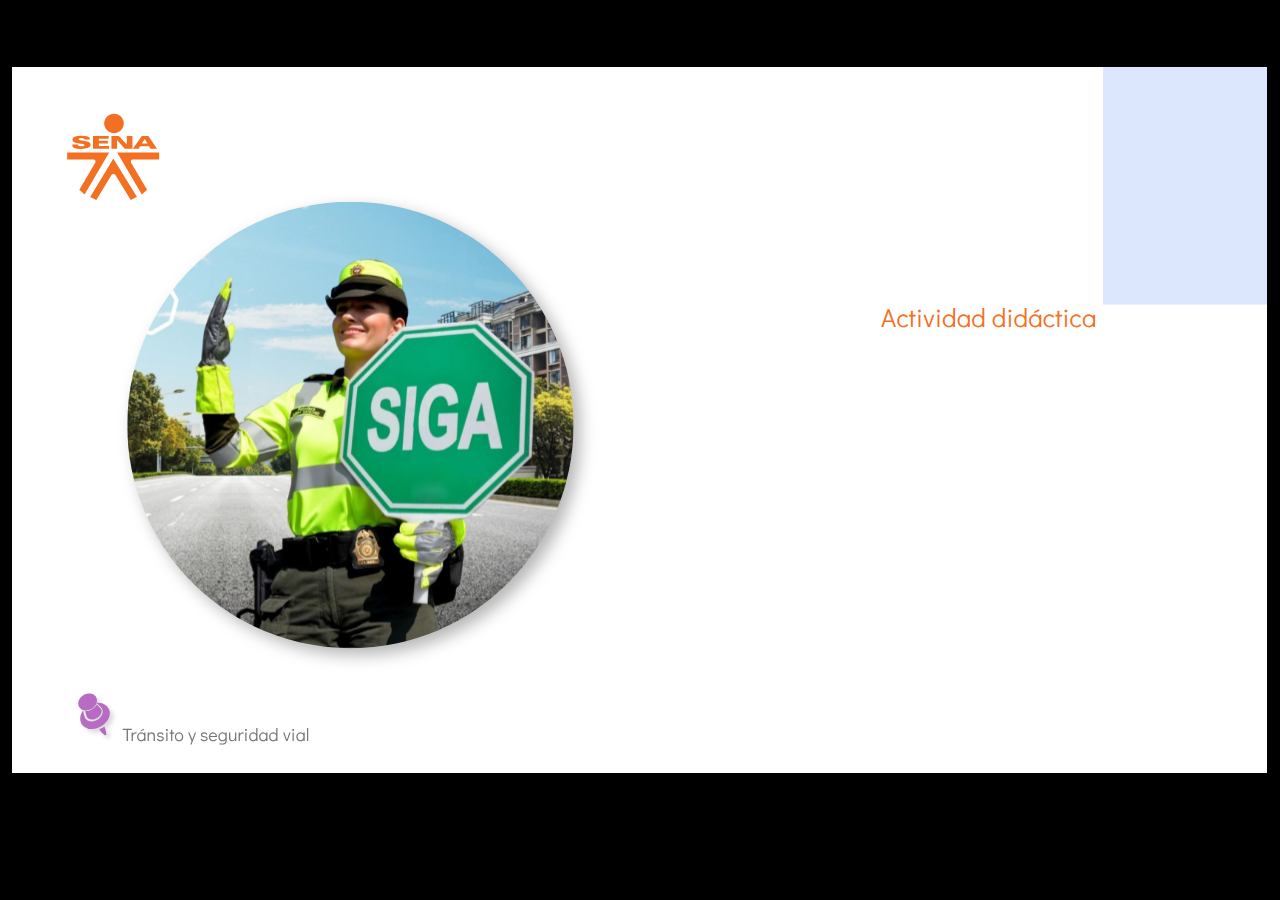
==== commit 35b7e348: "ajuste AD" ====
--- a/public/actividades/index.html
+++ b/public/actividades/index.html
@@ -3,7 +3,7 @@
 <head>
   <meta charset="utf-8">
   <!-- Creado con Storyline 360 - http://www.articulate.com  -->
-  <!-- version: 3.68.28887.0 -->
+  <!-- version: 3.71.29339.0 -->
   <title>Actividad did&#225;ctica</title>
   <meta http-equiv="x-ua-compatible" content="IE=edge"/>
   <meta name="viewport" content="width=device-width,initial-scale=1,user-scalable=no,shrink-to-fit=no,minimal-ui"/>
@@ -28,16 +28,16 @@
       captureRc: false,
       browserSize: 'optimal',
       bgColor: '#000000',
-      features: 'AccessibleVideo,FullScreenToggle,InsertSvgPicture,LayerPresentAsDialog,MultipleQuizTracking,QuestionCorrectVariable,UpdatedThemeEditor',
+      features: 'AccessibleVideo,ConnectionMessages,FullScreenToggle,InsertSvgPicture,LayerPresentAsDialog,MultipleQuizTracking,UpdatedScrollingPanels,UpdatedThemeEditor',
       themeName: 'classic',
       preloaderColor: '#FFFFFF',
       suppressAnalytics: false,
       productChannel: 'stable',
       publishSource: 'storyline',
-      aid: 'aid|dd73bbe0-893c-4c5d-ada9-b44ee608dcb3',
+      aid: 'aid|9cb3149d-e02e-439b-b6eb-2a6c21cb59d5',
       cid: '04bfd34e-cd07-4569-9f02-371561cab23e',
-      playerVersion: '3.68.28887.0',
-      publishTimestamp: '2022-11-05T01:16:20.6654758Z',
+      playerVersion: '3.71.29339.0',
+      publishTimestamp: '2022-12-20T04:51:29.3380692Z',
       maxIosVideoElements: 10,
       connectionSettings: { },
 
--- a/public/actividades/html5/data/css/output.min.css
+++ b/public/actividades/html5/data/css/output.min.css
@@ -1,24 +1,24 @@
 @font-face {
-  font-family: 'Didact GothicBold CBoldB12E9ADA';
-  src: url('[data-uri]');
+  font-family: 'Didact GothicBold CBoldE699A5DC';
+  src: url('[data-uri]');
   font-style: normal;
   font-weight: normal;
 }
 @font-face {
-  font-family: 'Didact Gothic Charset1_39E1F233';
-  src: url('[data-uri]');
+  font-family: 'Didact Gothic Charset1_742A13ED';
+  src: url('[data-uri]');
   font-style: normal;
   font-weight: normal;
 }
 @font-face {
   font-family: 'Didact Gothic Charset0_9B944016';
-  src: url('[data-uri]');
+  src: url('[data-uri]');
   font-style: normal;
   font-weight: normal;
 }
 @font-face {
   font-family: 'Didact GothicBold CBoldC69CEF59';
-  src: url('[data-uri]');
+  src: url('[data-uri]');
   font-style: normal;
   font-weight: normal;
 }
@@ -418,7 +418,7 @@
 }
 @font-face {
   font-family: 'Didact Gothic654D575A';
-  src: url('[data-uri]');
+  src: url('[data-uri]');
   font-style: normal;
   font-weight: normal;
 }
